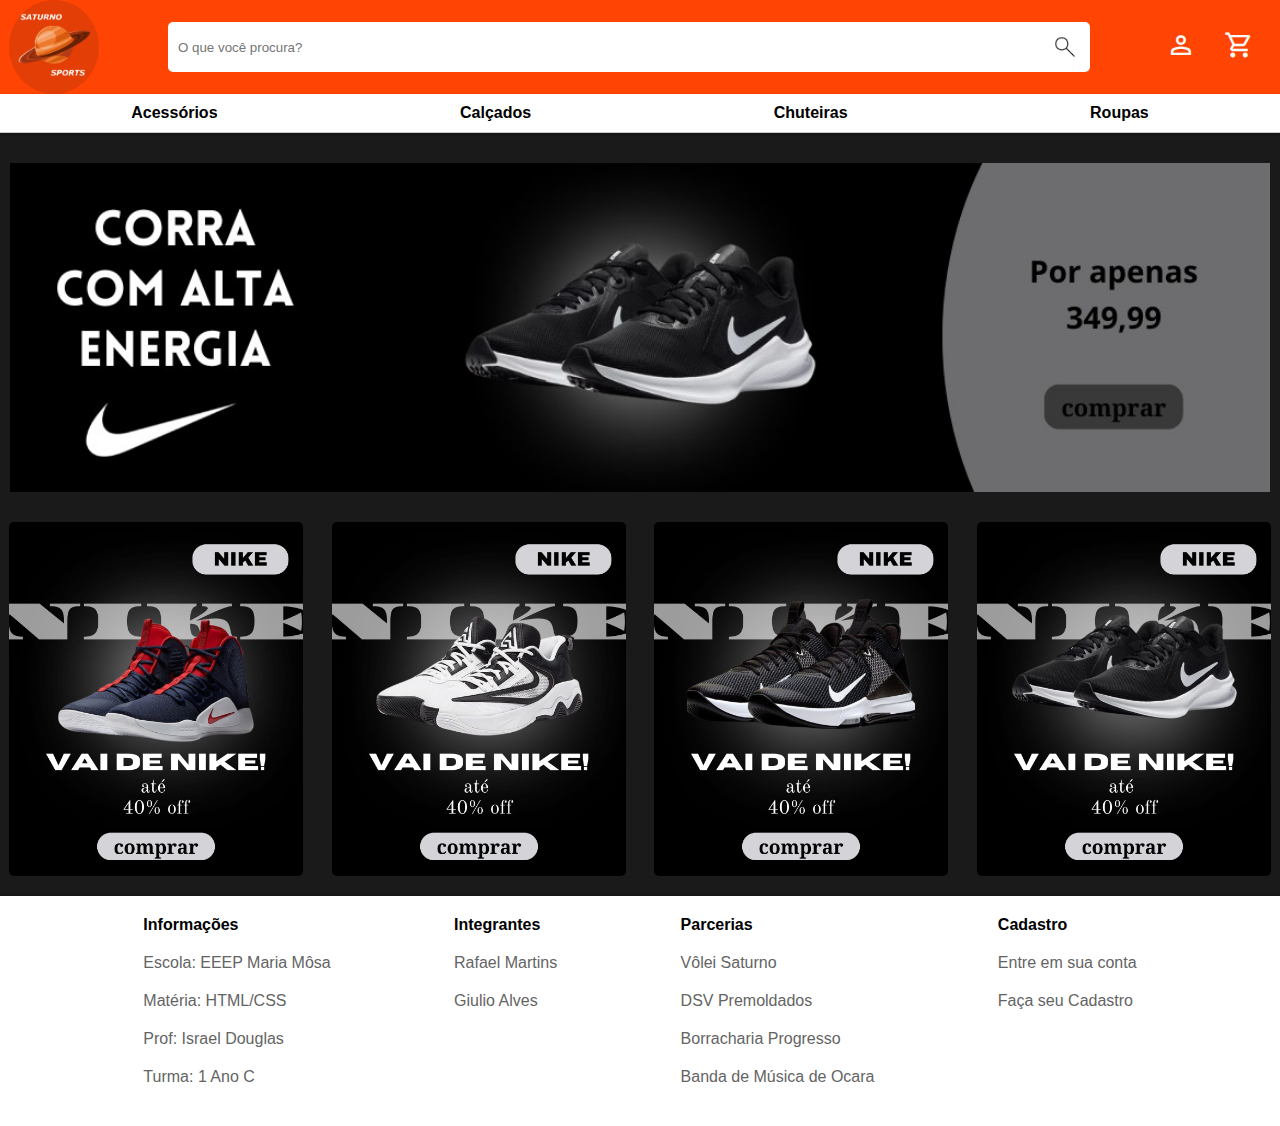
==== index.html @ e1d4da2a "Initial commit" ====
<!DOCTYPE html>
<html lang="pt-br">
<head>
    <meta charset="UTF-8">
    <meta name="viewport" content="width=device-width, initial-scale=1.0">

    <!-- Icons -->
    <link rel="stylesheet" href="https://fonts.googleapis.com/css2?family=Material+Symbols+Outlined:opsz,wght,FILL,GRAD@24,400,0,0" />
    <!-- Estilos -->
    <link rel="stylesheet" href="styles/style.css">
    <link rel="stylesheet" href="styles/index.css">

    <!-- Favicon -->
    <link rel="shortcut icon" href="images/favicon.ico" type="image/x-icon">
    <title>Saturno Sports</title>
    <style>
        body {
            background-color: #1A1A1A;
        }
    </style>
</head>
<body>

    <!-- Header -->
    <header>
        <div class="brand-logo"><a href="#"><img src="images/header/logo-saturno.png" alt="Logo Saturno"></a></div>
        <div class="search-bar">
            <input type="text" name="procura" id="iprocura"
            placeholder="O que você procura?">
        </div>
        <div class="navigation-list">
            <ul>
                <li><a href="login.html">
                    <span class="material-symbols-outlined">
                        person
                    </span></a></li>
                <li><a href="carrinho.html"><span class="material-symbols-outlined">
                    shopping_cart
                    </span></a></li>
            </ul>
        </div>
    </header>

    <!-- Navigation -->
    <nav class="page-list">
        <ul>
            <a href="accessories.html">
                <li>Acessórios</li>
            </a>
            <a href="shoes.html">
                <li>Calçados</li>
            </a>
            <a href="football-boots.html">
                <li>Chuteiras</li>
            </a>
            <a href="outfit.html">
                <li>Roupas</li>
            </a>
        </ul>
    </nav>

    <!-- Main -->
    <main>
        <div class="banner-container">
            <img src="images/index/banner.jpg" alt="">
        </div>

        <div class="desk-container">
            <img src="images/index/desk1.jpg" alt="">
            <img src="images/index/desk2.jpg" alt="">
            <img src="images/index/desk3.jpg" alt="">
            <img src="images/index/desk4.jpg" alt="">
        </div>
    </main>

    <!-- Footer -->
    <footer>
        <div class="information-list">
            <h1>Informações</h1>
            <ul>
                <a href="https://www.instagram.com/mariamosadasilva/" target="_blank">
                    <li>Escola: EEEP Maria Môsa</li>
                </a>
                <a href="#">
                    <li>Matéria: HTML/CSS</li>
                </a>
                <a href="https://www.instagram.com/israel_douglas/" target="_blank">
                    <li>Prof: Israel Douglas</li>
                </a>
                <a href="https://www.instagram.com/infor_mms23/" target="_blank">
                    <li>Turma: 1 Ano C</li>
                </a>
            </ul>
        </div>
        <div class="information-list">
            <h1>Integrantes</h1>
            <ul>
                <a href="https://www.instagram.com/10_raffa/" target="_blank">
                    <li>Rafael Martins</li>
                </a>
                <a href="https://www.instagram.com/giulio.fernandes/" target="_blank">
                    <li>Giulio Alves</li>
                </a>
            </ul>
        </div>
        <div class="information-list">
            <h1>Parcerias</h1>
            <ul>
                <a href="https://www.instagram.com/volei_saturno/" target="_blank">
                    <li>Vôlei Saturno</li>
                </a>
                <a href="#">
                    <li>DSV Premoldados</li>
                </a>
                <a href="#">
                    <li>Borracharia Progresso</li>
                </a>
                <a href="https://www.instagram.com/bmmooficial/" target="_blank">
                    <li>Banda de Música de Ocara</li>
                </a>
            </ul>
        </div>
        <div class="information-list">
            <h1>Cadastro</h1>
            <ul>
                <a href="login.html">
                    <li>Entre em sua conta</li>
                </a>
                <a href="register.html">
                    <li>Faça seu Cadastro</li>
                </a>
            </ul>
        </div>
    </footer>
</body>
</html>
---- styles/style.css ----
@charset "UTF-8";

/* Reset */
*{
    margin: 0;
    padding: 0;
    box-sizing: border-box;
    font-family: Arial, Helvetica, sans-serif;
}

body {
    background-color: #1A1A1A;
}

/* Header */
header {
    background-color: #ff4403;
    display: flex;
    align-items: center; 
    justify-content: space-around;
}

.brand-logo {
    padding: 5px;
    background-color: #1a1a1a1f;
    border-radius: 50%;
}

.brand-logo img {
    height: 80px;
    width: 80px;
}

.search-bar {
    display: flex;
    align-items: center;
    justify-content: center;
    width: 80%;
    height: 9vh;
}

.search-bar input {
    background-image: url(../images/header/lupa.png);
    background-size: contain;
    background-repeat: no-repeat;
    background-position: right;
    background-color: #fff;
    color: #1a1a1a;
    width: 90%;
    height: 50px;
    border-radius: 5px;
    border: none;
    padding: 10px;
}

.navigation-list img {
    height: 40px;
}

.navigation-list img:hover {
    cursor: pointer;
}

.navigation-list li {
    list-style-type: none;
    display: inline;
    padding: 7px;
    border-radius: 4px;
}

.navigation-list li:hover {
    cursor: pointer;
} 

.navigation-list a {
    color: #fff;
}

.navigation-list span.material-symbols-outlined {
    margin-right: 10px;
    font-size: 30px;
    color: #fafafa
}

/* Navigation */
.page-list {
    background-color: #fff;
    padding: 10px;
    width: 100%;
    list-style-type: none;
    border-bottom: 1px solid rgba(0, 0, 0, 0.205);
    box-shadow: 0px 1px 3px rgba(0, 0, 0, 0.233);
}

.page-list ul {
    width: 100%;
    display: flex;
    align-items: center;
    justify-content: space-around;
}

.page-list li {
    display: inline;
    font-weight: bold;
}

.page-list a {
    text-decoration: none;
    color: #000;
}

.page-list a:hover {
    color: #ff4403;
    cursor: pointer;
}

/* Footer */
footer {
    background-color: #fff;
    padding: 20px;
    width: 100vw;
    display: flex;
    justify-content: space-evenly;
    box-shadow: 0 -1px 3px rgba(0, 0, 0, 0.233);;
}

.information-list li {
    list-style-type: none;
    color: #646464;
}

.information-list li:hover {
    color: #000;
}

.information-list li, h1 {
    margin-bottom: 20px;
}

.information-list h1 {
    font-size: 1em;
}

.information-list a {
    text-decoration: none;
}
---- styles/index.css ----
.banner-container {
    display: flex;
    text-align: center;
    justify-content: center;
    padding: 10px;
    margin: 20px 0;
}

.banner-container img {
    width: 100%;
    cursor: pointer;
}

.desk-container {
    display: flex;
    justify-content: space-around;
    align-items: center;
    gap: 10px;
    margin-bottom: 20px;
}

.desk-container img {
    width: 23%;
    border-radius: 5px;
    cursor: pointer;
}
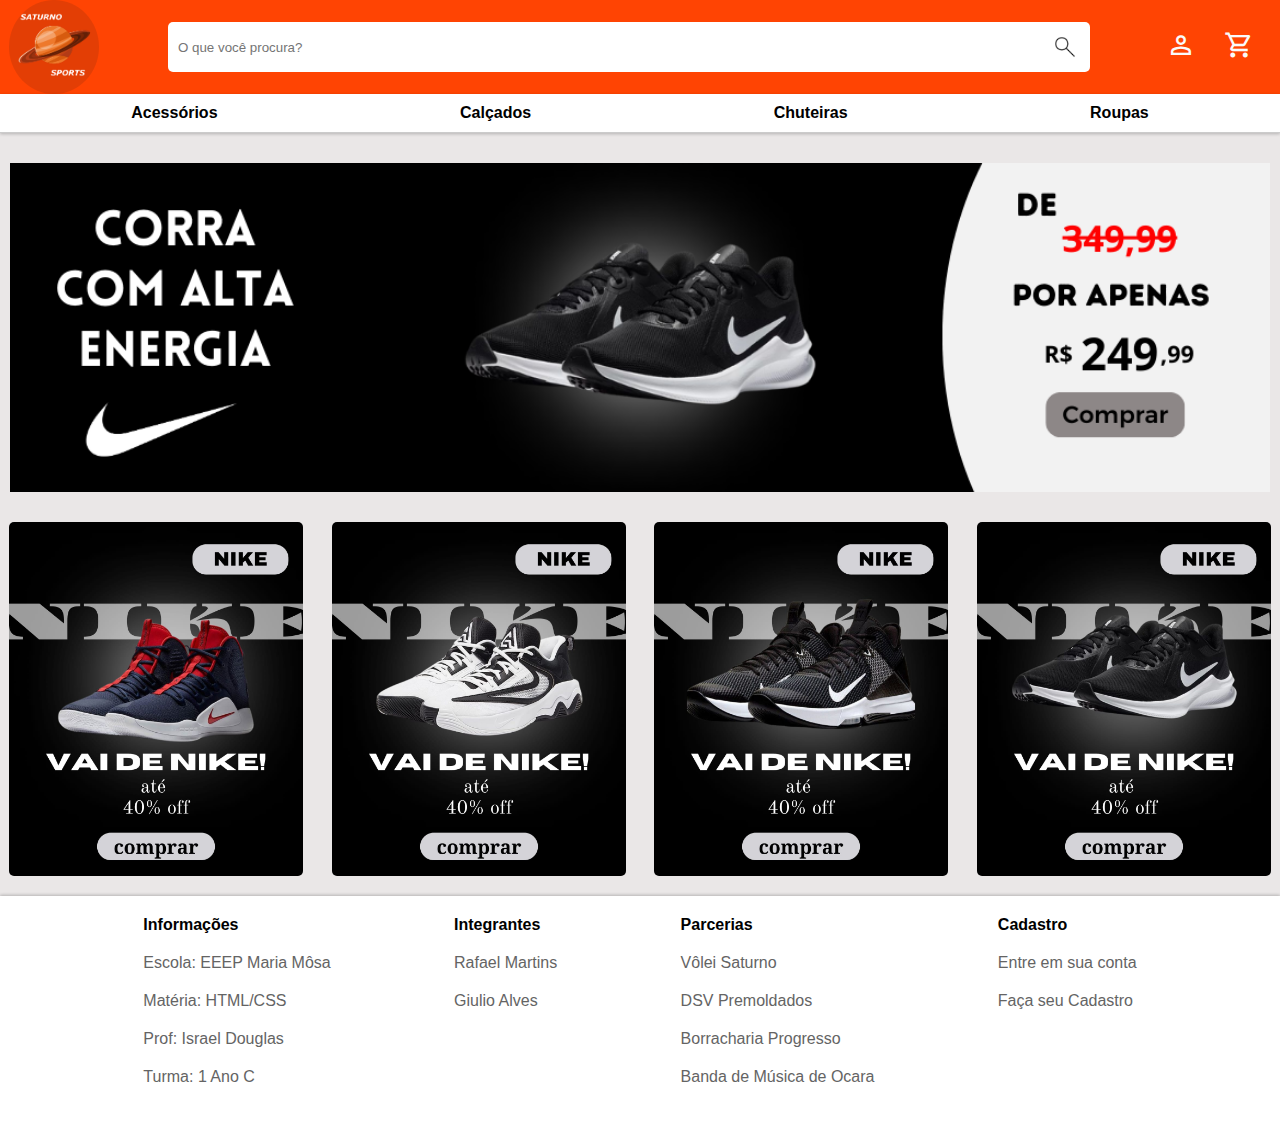
==== commit 9b442982: "Update index.html" ====
--- a/index.html
+++ b/index.html
@@ -15,7 +15,7 @@
     <title>Saturno Sports</title>
     <style>
         body {
-            background-color: #1A1A1A;
+            background-color: #eae7e7;
         }
     </style>
 </head>
@@ -62,7 +62,7 @@
     <!-- Main -->
     <main>
         <div class="banner-container">
-            <img src="images/index/banner.jpg" alt="">
+            <img src="images/index/banner1.png" alt="">
         </div>
 
         <div class="desk-container">
--- a/styles/style.css
+++ b/styles/style.css
@@ -9,7 +9,7 @@
 }
 
 body {
-    background-color: #1A1A1A;
+    background-color: #f5f3f3;
 }
 
 /* Header */
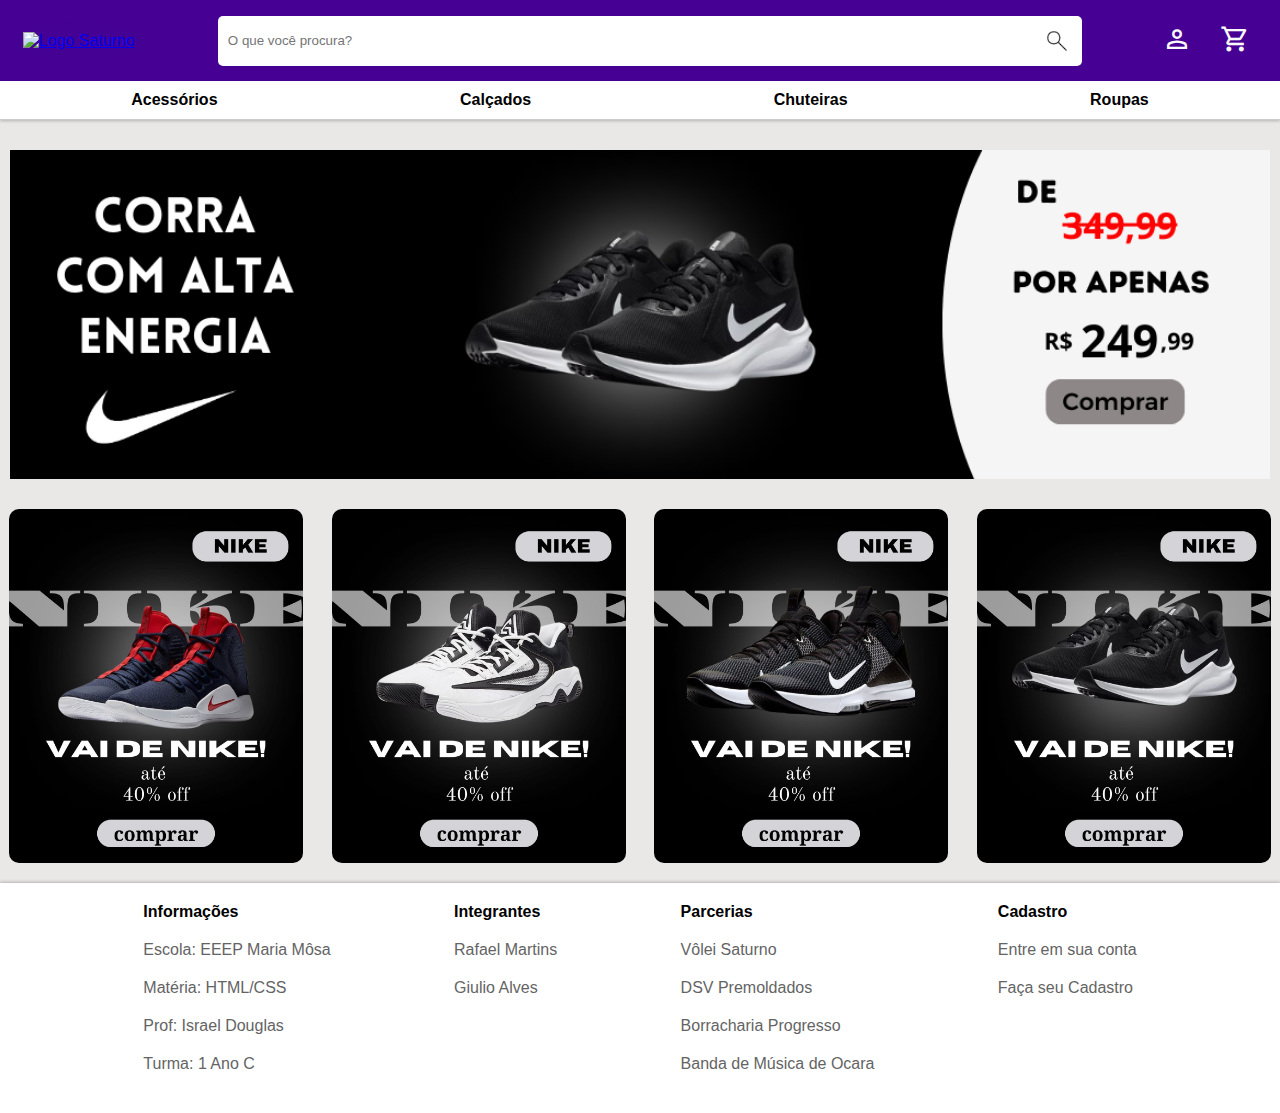
==== commit 38362d27: "loja -esportiva" ====
--- a/index.html
+++ b/index.html
@@ -23,7 +23,7 @@
 
     <!-- Header -->
     <header>
-        <div class="brand-logo"><a href="#"><img src="images/header/logo-saturno.png" alt="Logo Saturno"></a></div>
+        <div class="brand-logo"><a href="#"><img src="images/header/saturno.png" alt="Logo Saturno"></a></div>
         <div class="search-bar">
             <input type="text" name="procura" id="iprocura"
             placeholder="O que você procura?">
--- a/styles/style.css
+++ b/styles/style.css
@@ -9,33 +9,33 @@
 }
 
 body {
-    background-color: #f5f3f3;
+    background-color: #efe6e6;
 }
 
 /* Header */
 header {
-    background-color: #ff4403;
+    background-color: #460194;
     display: flex;
     align-items: center; 
     justify-content: space-around;
 }
 
 .brand-logo {
-    padding: 5px;
-    background-color: #1a1a1a1f;
+    padding: 10px;
+    background-color: #450194;
     border-radius: 50%;
 }
 
 .brand-logo img {
     height: 80px;
-    width: 80px;
+    width: 180px;
 }
 
 .search-bar {
     display: flex;
     align-items: center;
     justify-content: center;
-    width: 80%;
+    width: 75%;
     height: 9vh;
 }
 
@@ -110,7 +110,7 @@
 }
 
 .page-list a:hover {
-    color: #ff4403;
+    color: #ac6ef3;
     cursor: pointer;
 }
 
--- a/styles/index.css
+++ b/styles/index.css
@@ -21,6 +21,6 @@
 
 .desk-container img {
     width: 23%;
-    border-radius: 5px;
+    border-radius: 10px;
     cursor: pointer;
 }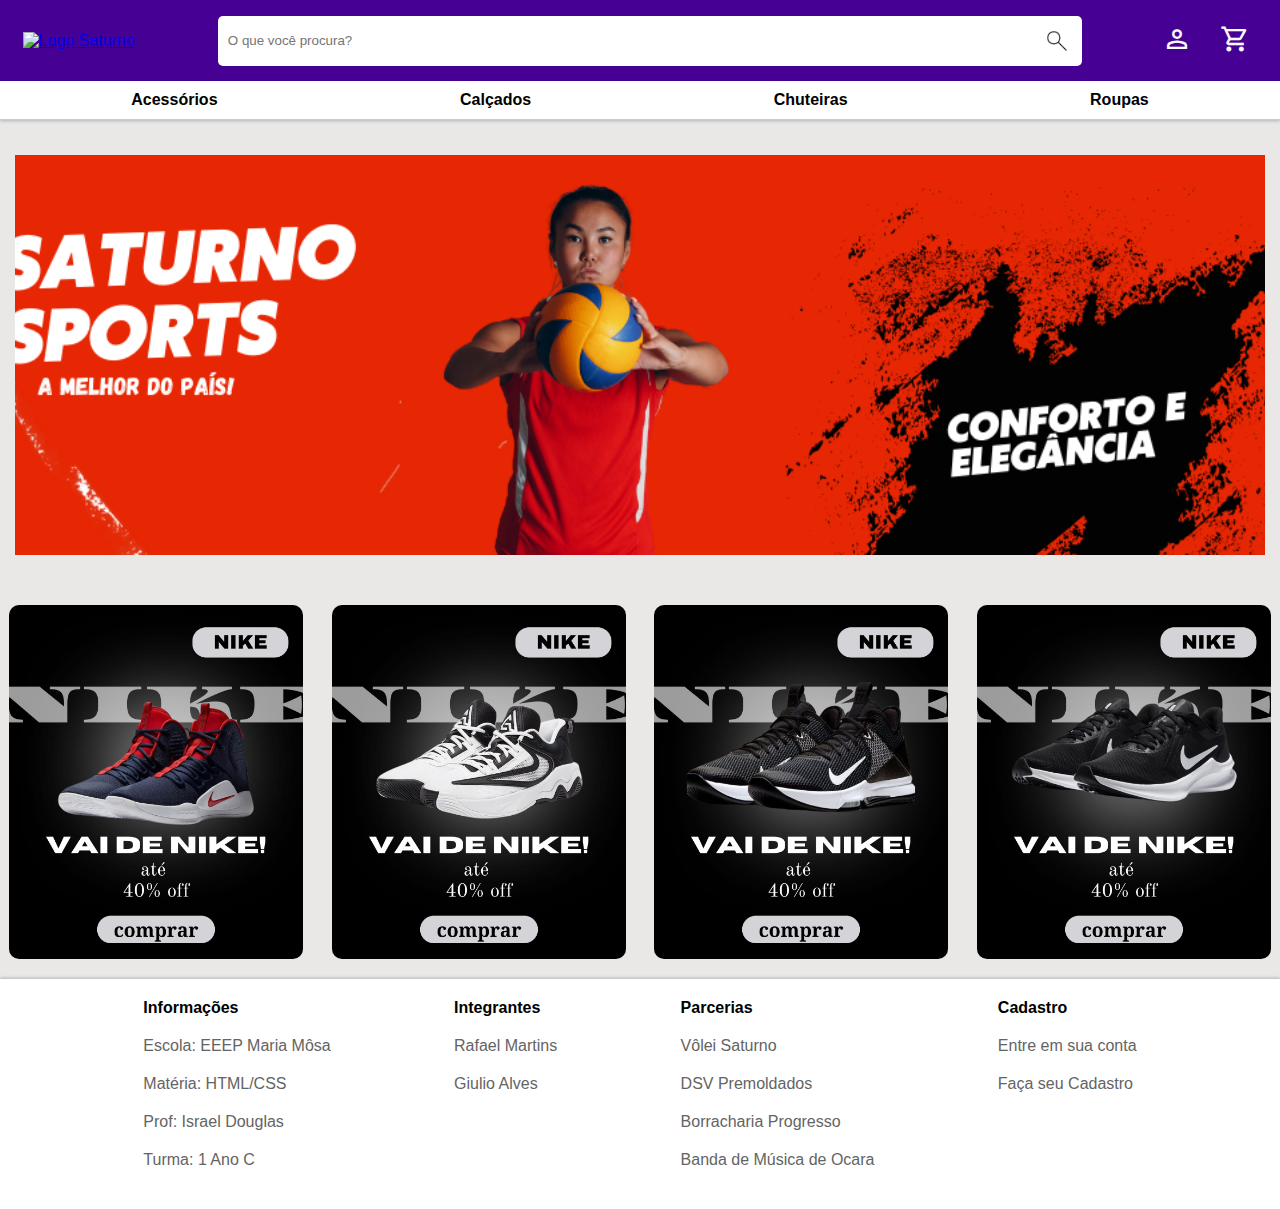
==== commit a78256ec: "." ====
--- a/index.html
+++ b/index.html
@@ -1,11 +1,13 @@
 <!DOCTYPE html>
 <html lang="pt-br">
+
 <head>
     <meta charset="UTF-8">
     <meta name="viewport" content="width=device-width, initial-scale=1.0">
 
     <!-- Icons -->
-    <link rel="stylesheet" href="https://fonts.googleapis.com/css2?family=Material+Symbols+Outlined:opsz,wght,FILL,GRAD@24,400,0,0" />
+    <link rel="stylesheet"
+        href="https://fonts.googleapis.com/css2?family=Material+Symbols+Outlined:opsz,wght,FILL,GRAD@24,400,0,0" />
     <!-- Estilos -->
     <link rel="stylesheet" href="styles/style.css">
     <link rel="stylesheet" href="styles/index.css">
@@ -19,24 +21,24 @@
         }
     </style>
 </head>
+
 <body>
 
     <!-- Header -->
     <header>
         <div class="brand-logo"><a href="#"><img src="images/header/saturno.png" alt="Logo Saturno"></a></div>
         <div class="search-bar">
-            <input type="text" name="procura" id="iprocura"
-            placeholder="O que você procura?">
+            <input type="text" name="procura" id="iprocura" placeholder="O que você procura?">
         </div>
         <div class="navigation-list">
             <ul>
                 <li><a href="login.html">
-                    <span class="material-symbols-outlined">
-                        person
-                    </span></a></li>
+                        <span class="material-symbols-outlined">
+                            person
+                        </span></a></li>
                 <li><a href="carrinho.html"><span class="material-symbols-outlined">
-                    shopping_cart
-                    </span></a></li>
+                            shopping_cart
+                        </span></a></li>
             </ul>
         </div>
     </header>
@@ -61,8 +63,12 @@
 
     <!-- Main -->
     <main>
-        <div class="banner-container">
-            <img src="images/index/banner1.png" alt="">
+        <div class="carrossel">
+            <div class="banner-container" id="img">
+                <img src="images/index/banner1.png" alt="" class="banner">
+                <img src="images/index/banner2.png" alt="" class="banner">
+                <img src="images/index/banner3.png" alt="" class="banner">
+            </div>
         </div>
 
         <div class="desk-container">
@@ -132,5 +138,7 @@
             </ul>
         </div>
     </footer>
+    <script src="js/index.js"></script>
 </body>
+
 </html>--- a/styles/style.css
+++ b/styles/style.css
@@ -9,7 +9,7 @@
 }
 
 body {
-    background-color: #efe6e6;
+    background-color: #ffffff;
 }
 
 /* Header */
--- a/styles/index.css
+++ b/styles/index.css
@@ -1,17 +1,42 @@
+*{
+    box-sizing: border-box;
+}
+
+body{
+    margin: 0;
+    align-items: center;
+    justify-content: center;
+    min-height: 100vh;
+}
+
+.carrossel{
+    filter: drop-shadow(2px 2px 4px #00000000);
+    overflow: hidden;
+    align-items: center;
+}
+
+.banner{
+    height: 400px;
+    width: 100%;
+}
+
 .banner-container {
+    gap: 30px;
     display: flex;
+    transition: transform 0.9s ease-in-out;
+    transform: translateX(0);
     text-align: center;
     justify-content: center;
-    padding: 10px;
-    margin: 20px 0;
+    padding: 15px;
+    margin: 20px 0;  
 }
 
 .banner-container img {
-    width: 100%;
-    cursor: pointer;
+    object-fit: cover;
 }
 
 .desk-container {
+    margin-top: 15px;
     display: flex;
     justify-content: space-around;
     align-items: center;
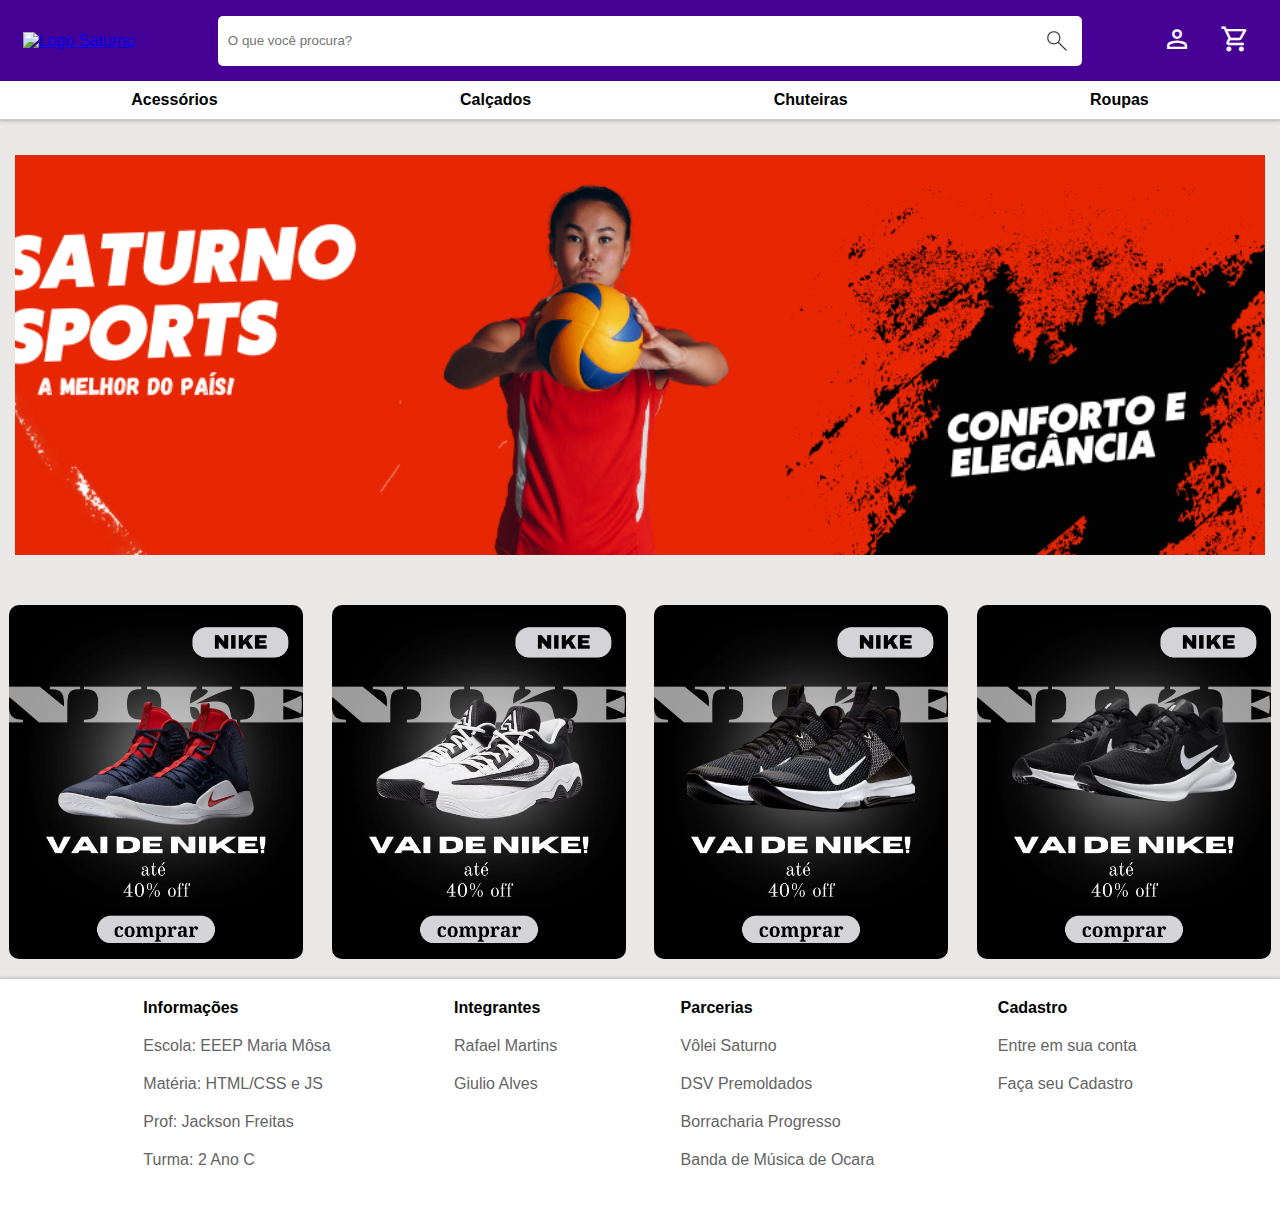
==== commit c6fa74e9: "atualização final" ====
--- a/index.html
+++ b/index.html
@@ -88,13 +88,13 @@
                     <li>Escola: EEEP Maria Môsa</li>
                 </a>
                 <a href="#">
-                    <li>Matéria: HTML/CSS</li>
+                    <li>Matéria: HTML/CSS e JS</li>
                 </a>
-                <a href="https://www.instagram.com/israel_douglas/" target="_blank">
-                    <li>Prof: Israel Douglas</li>
+                <a href="https://www.instagram.com/jacksonfreitas2024/" target="_blank">
+                    <li>Prof: Jackson Freitas</li>
                 </a>
                 <a href="https://www.instagram.com/infor_mms23/" target="_blank">
-                    <li>Turma: 1 Ano C</li>
+                    <li>Turma: 2 Ano C</li>
                 </a>
             </ul>
         </div>
